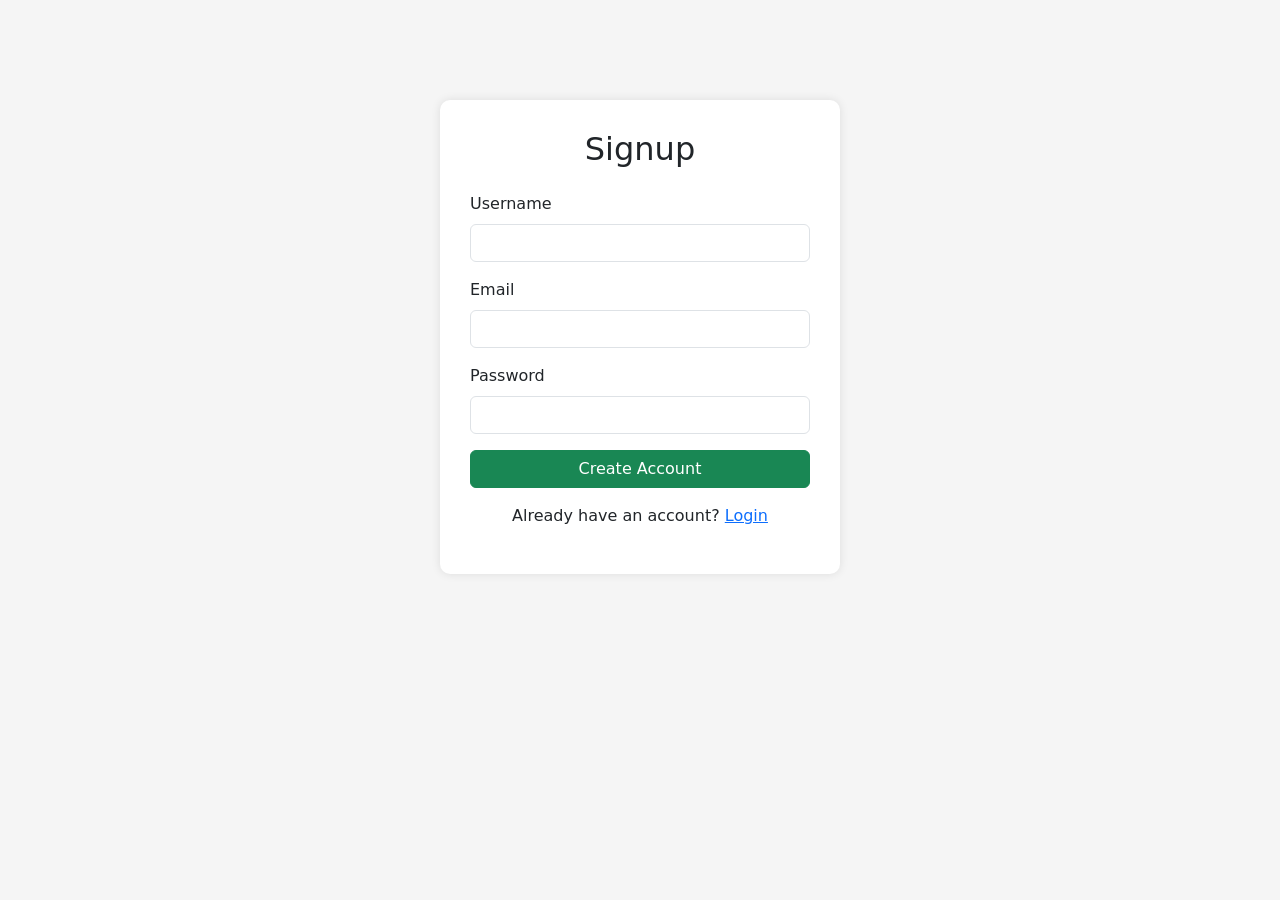
==== frontend/signup.html @ b204bddd "login/signup complete" ====
<!DOCTYPE html>
<html lang="en">

<head>

    <meta charset="UTF-8">

    <meta name="viewport" content="width=device-width, initial-scale=1">

    <title>Signup</title>

    <link href="https://cdn.jsdelivr.net/npm/bootstrap@5.3.8/dist/css/bootstrap.min.css" rel="stylesheet">

    <link rel="stylesheet" href="./styles/style.css">

</head>

<body>

    <div class="container">

        <div class="login-box">

            <h2 class="text-center mb-4">
                Signup
            </h2>


            <form id="signupForm">

                <div class="mb-3">

                    <label class="form-label">
                        Username
                    </label>

                    <input type="text" id="signupUsername" class="form-control" required>

                </div>


                <div class="mb-3">

                    <label class="form-label">
                        Email
                    </label>

                    <input type="email" id="signupEmail" class="form-control" required>

                </div>


                <div class="mb-3">

                    <label class="form-label">
                        Password
                    </label>

                    <input type="password" id="signupPassword" class="form-control" required>

                </div>


                <button type="submit" class="btn btn-success w-100">

                    Create Account

                </button>

            </form>


            <p id="signupMessage" class="text-center mt-3">
            </p>


            <p class="text-center mt-3">

                Already have an account?

                <a href="index.html">
                    Login
                </a>

            </p>

        </div>

    </div>

    <script src="./scripts/script.js"></script>

</body>

</html>
---- frontend/styles/style.css ----
body {
    background-color: #f5f5f5;
}

.login-box {
    max-width: 400px;
    margin: 100px auto;
    padding: 30px;

    background-color: white;

    border-radius: 10px;

    box-shadow: 0 0 10px rgba(0, 0, 0, 0.1);
}
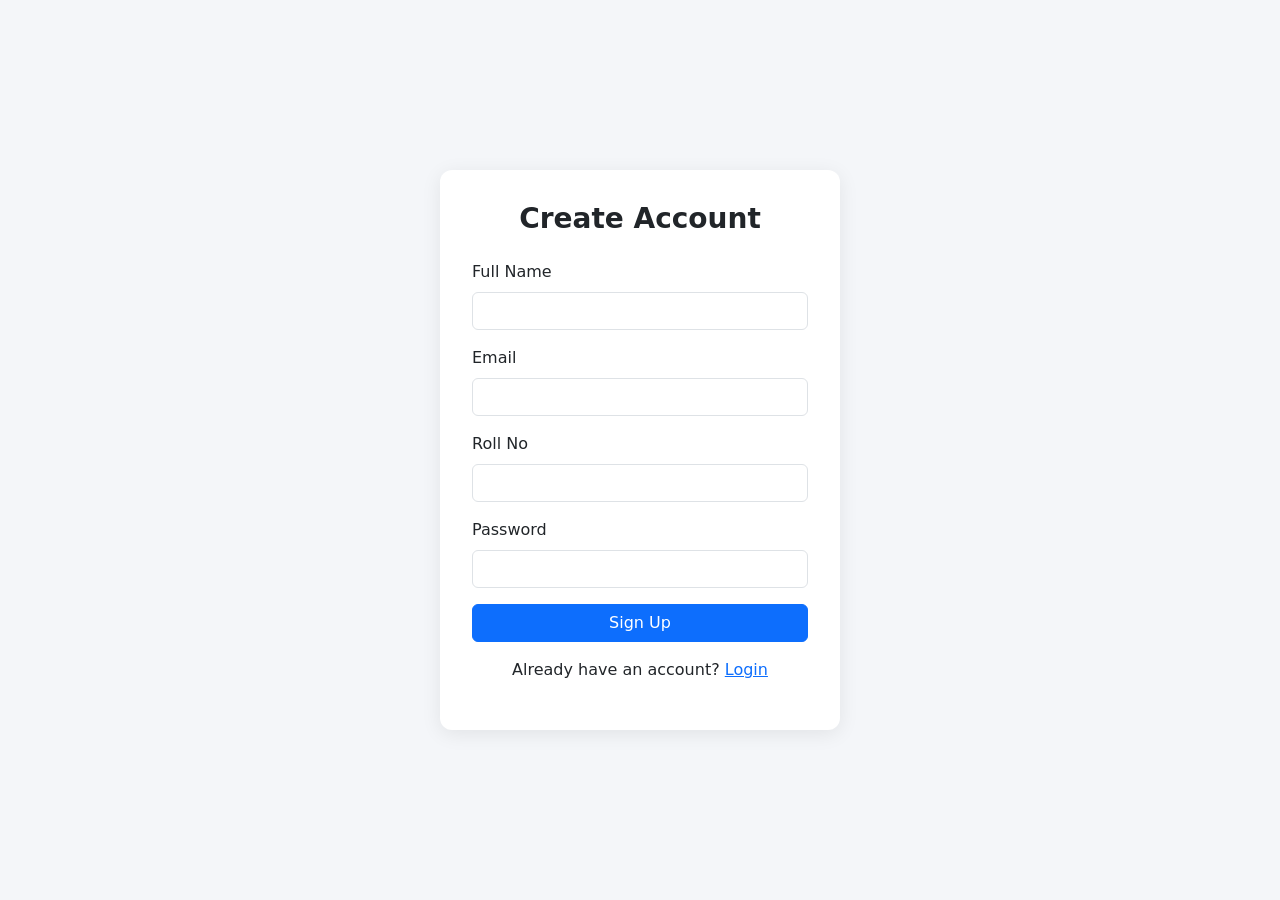
==== commit ca86f949: "quiz app added" ====
--- a/frontend/signup.html
+++ b/frontend/signup.html
@@ -1,95 +1,61 @@
 <!DOCTYPE html>
 <html lang="en">
-
 <head>
-
-    <meta charset="UTF-8">
-
-    <meta name="viewport" content="width=device-width, initial-scale=1">
-
-    <title>Signup</title>
-
-    <link href="https://cdn.jsdelivr.net/npm/bootstrap@5.3.8/dist/css/bootstrap.min.css" rel="stylesheet">
-
-    <link rel="stylesheet" href="./styles/style.css">
-
+<meta charset="UTF-8">
+<title>Sign Up</title>
+<link href="https://cdn.jsdelivr.net/npm/bootstrap@5.3.0/dist/css/bootstrap.min.css" rel="stylesheet">
+<link href="css/style.css" rel="stylesheet">
 </head>
-
 <body>
 
-    <div class="container">
+<div class="auth-card">
+    <h3>Create Account</h3>
+    <form id="signupForm">
+        <div class="mb-3">
+            <label class="form-label">Full Name</label>
+            <input type="text" class="form-control" id="fullName" required>
+        </div>
+        <div class="mb-3">
+            <label class="form-label">Email</label>
+            <input type="email" class="form-control" id="email" required>
+        </div>
+        <div class="mb-3">
+            <label class="form-label">Roll No</label>
+            <input type="text" class="form-control" id="rollNo" required>
+        </div>
+        <div class="mb-3">
+            <label class="form-label">Password</label>
+            <input type="password" class="form-control" id="password" required>
+        </div>
+        <button type="submit" class="btn btn-primary w-100">Sign Up</button>
+    </form>
+    <p id="message"></p>
+    <p class="text-center mt-3">Already have an account? <a href="login.html">Login</a></p>
+</div>
 
-        <div class="login-box">
+<script src="js/auth.js"></script>
+<script>
+document.getElementById("signupForm").addEventListener("submit", async function (e) {
+    e.preventDefault();
 
-            <h2 class="text-center mb-4">
-                Signup
-            </h2>
+    const fullName = document.getElementById("fullName").value;
+    const email = document.getElementById("email").value;
+    const rollNo = document.getElementById("rollNo").value;
+    const password = document.getElementById("password").value;
+    const messageEl = document.getElementById("message");
 
+    const result = await signupUser(fullName, email, password, rollNo);
 
-            <form id="signupForm">
-
-                <div class="mb-3">
-
-                    <label class="form-label">
-                        Username
-                    </label>
-
-                    <input type="text" id="signupUsername" class="form-control" required>
-
-                </div>
-
-
-                <div class="mb-3">
-
-                    <label class="form-label">
-                        Email
-                    </label>
-
-                    <input type="email" id="signupEmail" class="form-control" required>
-
-                </div>
-
-
-                <div class="mb-3">
-
-                    <label class="form-label">
-                        Password
-                    </label>
-
-                    <input type="password" id="signupPassword" class="form-control" required>
-
-                </div>
-
-
-                <button type="submit" class="btn btn-success w-100">
-
-                    Create Account
-
-                </button>
-
-            </form>
-
-
-            <p id="signupMessage" class="text-center mt-3">
-            </p>
-
-
-            <p class="text-center mt-3">
-
-                Already have an account?
-
-                <a href="index.html">
-                    Login
-                </a>
-
-            </p>
-
-        </div>
-
-    </div>
-
-    <script src="./scripts/script.js"></script>
+    if (result.ok) {
+        messageEl.className = "text-success";
+        messageEl.innerText = "Account created! Redirecting to login...";
+        setTimeout(() => window.location.href = "login.html", 1500);
+    } else {
+        messageEl.className = "text-danger";
+        messageEl.innerText = JSON.stringify(result.data);
+    }
+});
+</script>
 
 </body>
-
-</html>+</html>
--- a/frontend/css/style.css
+++ b/frontend/css/style.css
@@ -0,0 +1,27 @@
+body {
+    background: #f4f6f9;
+    height: 100vh;
+    display: flex;
+    align-items: center;
+    justify-content: center;
+}
+
+.auth-card {
+    width: 100%;
+    max-width: 400px;
+    background: #fff;
+    padding: 2rem;
+    border-radius: 12px;
+    box-shadow: 0 4px 20px rgba(0, 0, 0, 0.08);
+}
+
+.auth-card h3 {
+    margin-bottom: 1.5rem;
+    text-align: center;
+    font-weight: 600;
+}
+
+#message {
+    margin-top: 1rem;
+    text-align: center;
+}
